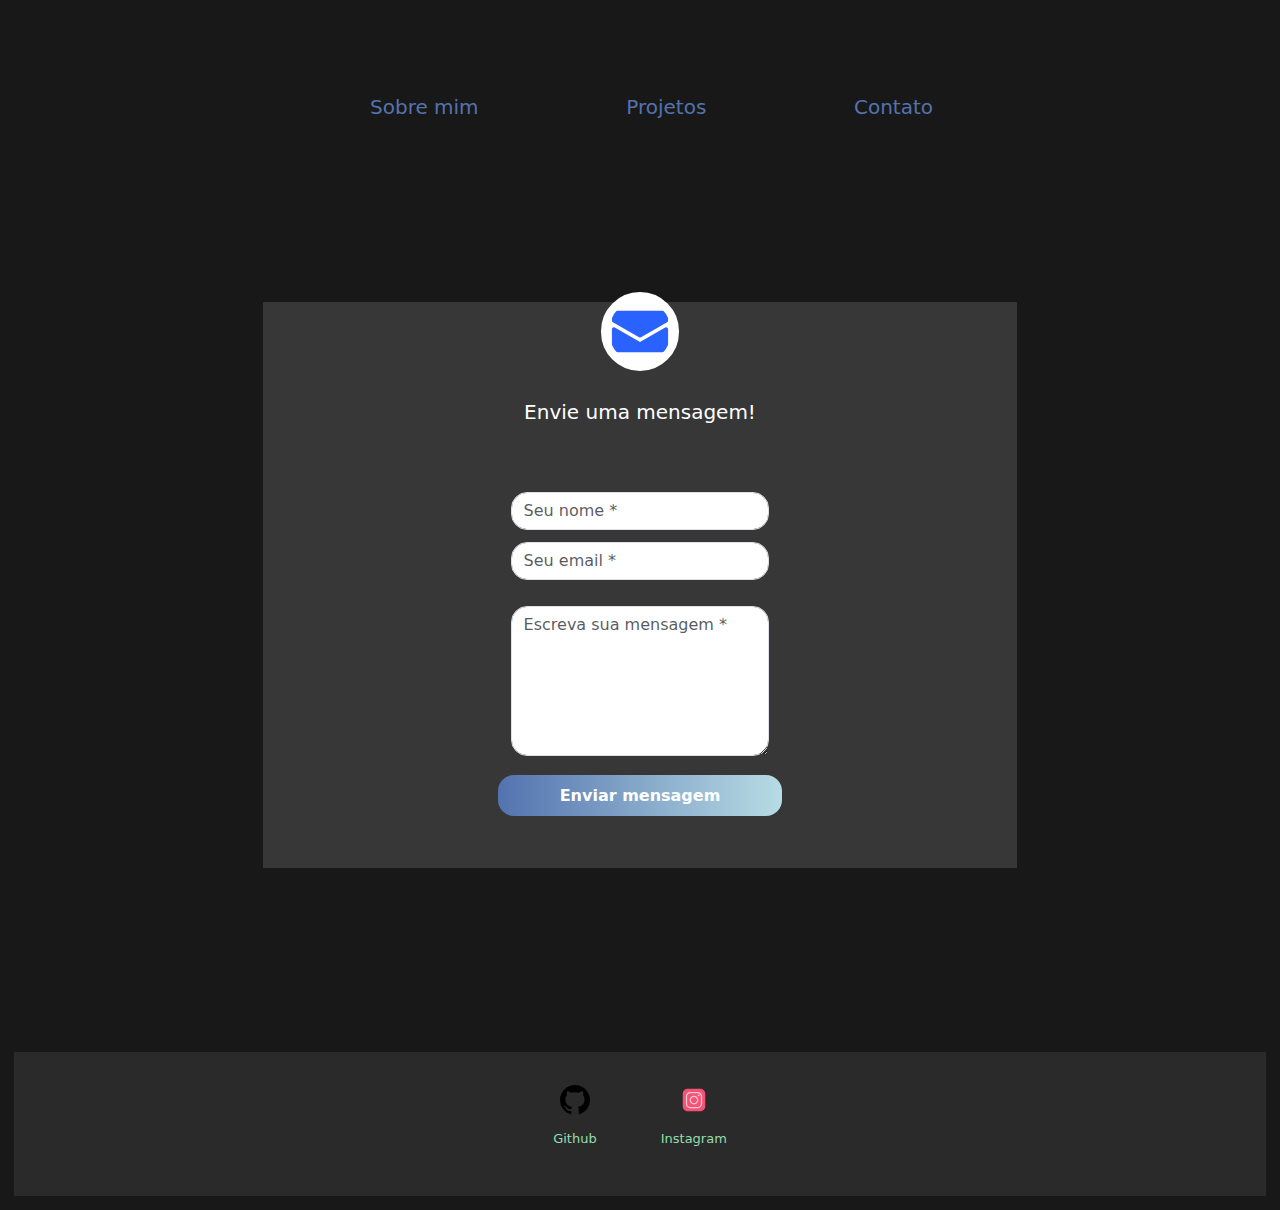
==== contacts.html @ 10b76bea "various changes" ====
<!DOCTYPE html>
<html lang="pt">

<head>
    <meta charset="UTF-8">
    <meta content="IE=edge" http-equiv="X-UA-Compatible">
    <meta content="width=device-width, initial-scale=1.0" name="viewport">
    <title>Daniel Wesley</title>
    <link href="https://cdn.jsdelivr.net/npm/bootstrap@5.2.0-beta1/dist/css/bootstrap.min.css" rel="stylesheet">
    <script src="https://cdn.jsdelivr.net/npm/bootstrap@5.2.0-beta1/dist/js/bootstrap.bundle.min.js">
    </script>
    <link href="style.css" rel="stylesheet">
</head>

<body>
    <div class="m-4">
        <nav class="navbar navbar-expand-lg">
            <div class="container">
                <a class="navbar-brand" href="#"></a> <button class="navbar-toggler" data-bs-target="#defaultNavbar1"
                    data-bs-toggle="collapse" type="button"><span class="navbar-toggler-icon"></span></button>
                <div class="collapse navbar-collapse" id="defaultNavbar1">
                    <div class="navbar-nav justify-content-between w-100">
                        <a class="nav-link" href="index.html">Sobre mim</a> <a class="nav-link"
                            href="projects.html">Projetos</a> <a class="nav-link" href="contacts.html">Contato</a>
                    </div>
                </div>
            </div>
        </nav>
    </div>
    <div class="container contact-form">
        <div class="contact-image"><img alt="rocket_contact" src="./photos/email.svg"></div>
        <form action="https://formsubmit.co/a1789c40b1936f868cdee5e244d9f7ed" method="post">
            <h3 id="h3size">Envie uma mensagem!</h3>
            <div class="row">
                <div class="col-md-6">
                    <div class="form-group">
                        <input class="form-control" name="txtName" placeholder="Seu nome *" type="text" value="">
                    </div>
                    <div class="form-group">
                        <input class="form-control" name="txtEmail" placeholder="Seu email *" type="email" value="">
                    </div>
                </div>
                <div class="col-md-6">
                    <div class="form-group">
                        <textarea class="form-control" name="txtMsg" placeholder="Escreva sua mensagem *"
                            style="width: 100%; height: 150px;"></textarea>
                    </div>
                </div>
                <div class="form-group" id="enviar">
                    <input class="btnContact" name="btnSubmit" type="submit" value="Enviar mensagem">
                </div><input name="_next" type="hidden" value="http://127.0.0.1:5501/thanks.html">
            </div>
        </form>
    </div><br>
    <br>
    <br>
    <br>
    <br>
    <footer>
        <a href="https://github.com/weszzy" rel="noopener noreferrer" target="_blank"><img alt="github icon"
                class="footer" src="./photos/github.svg">
            <p>Github</p>
        </a> <a href="https://instagram.com/weszzy" rel="noopener noreferrer" target="_blank"><img alt="instagram icon"
                class="footer" src="./photos/icons8-instagram.svg">
            <p>Instagram</p>
        </a><br>
    </footer>
</body>

</html>
---- style.css ----
* {
    margin: 2px;
    padding: 5px;
}


h2 {
    color: #131b22;
}

h3 {
    color: #232f3a;
    font-size: medium;
}

h4 {
    color: #5373af;
}

body {
    color: white;
    background-color: #181818;
}


.btn {
    border: none;
    border-radius: 10px;
    color: #fff;
    padding-bottom: 5px;
    position: relative;
}

.btn:hover {
    color: #fff;
}

.btn:after {
    content: "";
    width: 0;
    height: 2px;
    position: absolute;
    bottom: 0;
    left: 0;
    border-radius: 0 0 5px 5px;
    transition: all 0.35s ease 0s;
}

.btn:hover:after {
    width: 100%;
}

.btn:hover:after {
    width: 100%;
}

.btn.btn-xs {
    padding-bottom: 8px;
    background-image: linear-gradient(to top, #214ea0 0px, #34599e 6px, #48659b 6px, #3567c4 100%);
}

.btn.btn-xs:after {
    height: 6px;
}

.btn.red:after {
    background: #1fbfff;
}

@media only screen and (max-width: 767px) {
    .btn {
        margin-bottom: 20px;
    }
}

.nav-link {
    transition: 0.3s ease;
    background-color: #181818;
    color: #5373af;
    font-size: 20px;
    text-decoration: none;
    padding: 20px 0;
    margin: 0 20px;

}

.navbar {
    padding-left: 250px;
    padding-right: 250px;

}

.nav-link:hover {
    border-top: 4px solid #f2fcfe;
    border-bottom: 4px solid #f2fcfe;
    padding: 6px 0;
}

footer a {
    margin: 20px;
    text-align: center;
    color: #93ddaf;
    font-size: small;
}

footer {
    display: flex;
    justify-content: center;
    background-color: #2b2a2a;
    padding: 1px;
}

footer p {
    margin-top: 2px;
}

.footer {
    width: 40px;
    height: 40px;
}

.card {
    border: 1px solid #ddd;
    border-radius: 6px;
    max-width: 350px;
    text-align: center;
    margin-top: 60px;
    margin: auto;
    background: linear-gradient(to right, #5373af, #b7dce4) border-box;
    padding: 2vh 7vh;
}

.card_img {
    width: 120px;
    height: 120px;
    overflow: hidden;
    border-radius: 100%;
    margin: -60px auto 0;
}

.card_info {
    padding-bottom: 20px;
}

a {
    text-decoration: none;
    color: red;
}

a:hover {
    color: black;
}

.card {
    display: flex;
    justify-content: center;
    align-items: center;
}

#carouselExampleControls img {
    padding: 50px;
    max-width: 100%;
    max-height: 100%;
}

#myDIV img {
    max-width: 100%;
}

#myDIV3 img {
    max-width: 100%;
}


.brad {
    width: 3.0rem;
    height: 3.0rem;
}

.bulmap img {
    max-width: 100%;
}

.bulmaproject {
    padding-left: 135px;
    padding-right: 40px;
}

th {
    color: #ddd;
}

td {
    color: #ddd;
}

/*Contact page CSS*/

#h3size {
    font-size: 20px;
    color: white;
}

.form-group{
    justify-content: center;
    align-items: center;
}

.contact-form {
    background-color: #383737;
    margin-top: 10%;
    margin-bottom: 5%;
    width: 60%;
}

.contact-form .form-control {
    border-radius: 1rem;
}

.contact-image {
    text-align: center;
}

.contact-image img {
    background-color: white;
    border-radius: 6rem;
    width: 11%;
    margin-top: -3%;
    border: solid white;
    border-radius: 50%;
}

.contact-form form {
    padding: 10%;
    align-items: center;
    justify-content: center;
}

.contact-form form .row {
    margin-bottom: -7%;
    align-items: center;
    justify-content: center;
}

.contact-form h3 {
    margin-bottom: 8%;
    margin-top: -10%;
    text-align: center;
    color: #0062cc;
    align-items: center;
    justify-content: center;
}

.contact-form .btnContact {
    width: 50%;
    border: none;
    border-radius: 1rem;
    padding: 1.5%;
    background: linear-gradient(to right, #5373af, #b7dce4);
    font-weight: 600;
    color: #fff;
}

.btnContactSubmit {
    width: 70%;
    border-radius: 1rem;
    color: #fff;
    background-color: #0062cc;
    border: none;
    align-items: center;
    justify-content: center;
    text-align: center;
}

#enviar{
    justify-content: center;
    align-items: center;
    text-align: center;
}

/*thanks page css*/

.obg{

    text-align: center;
}
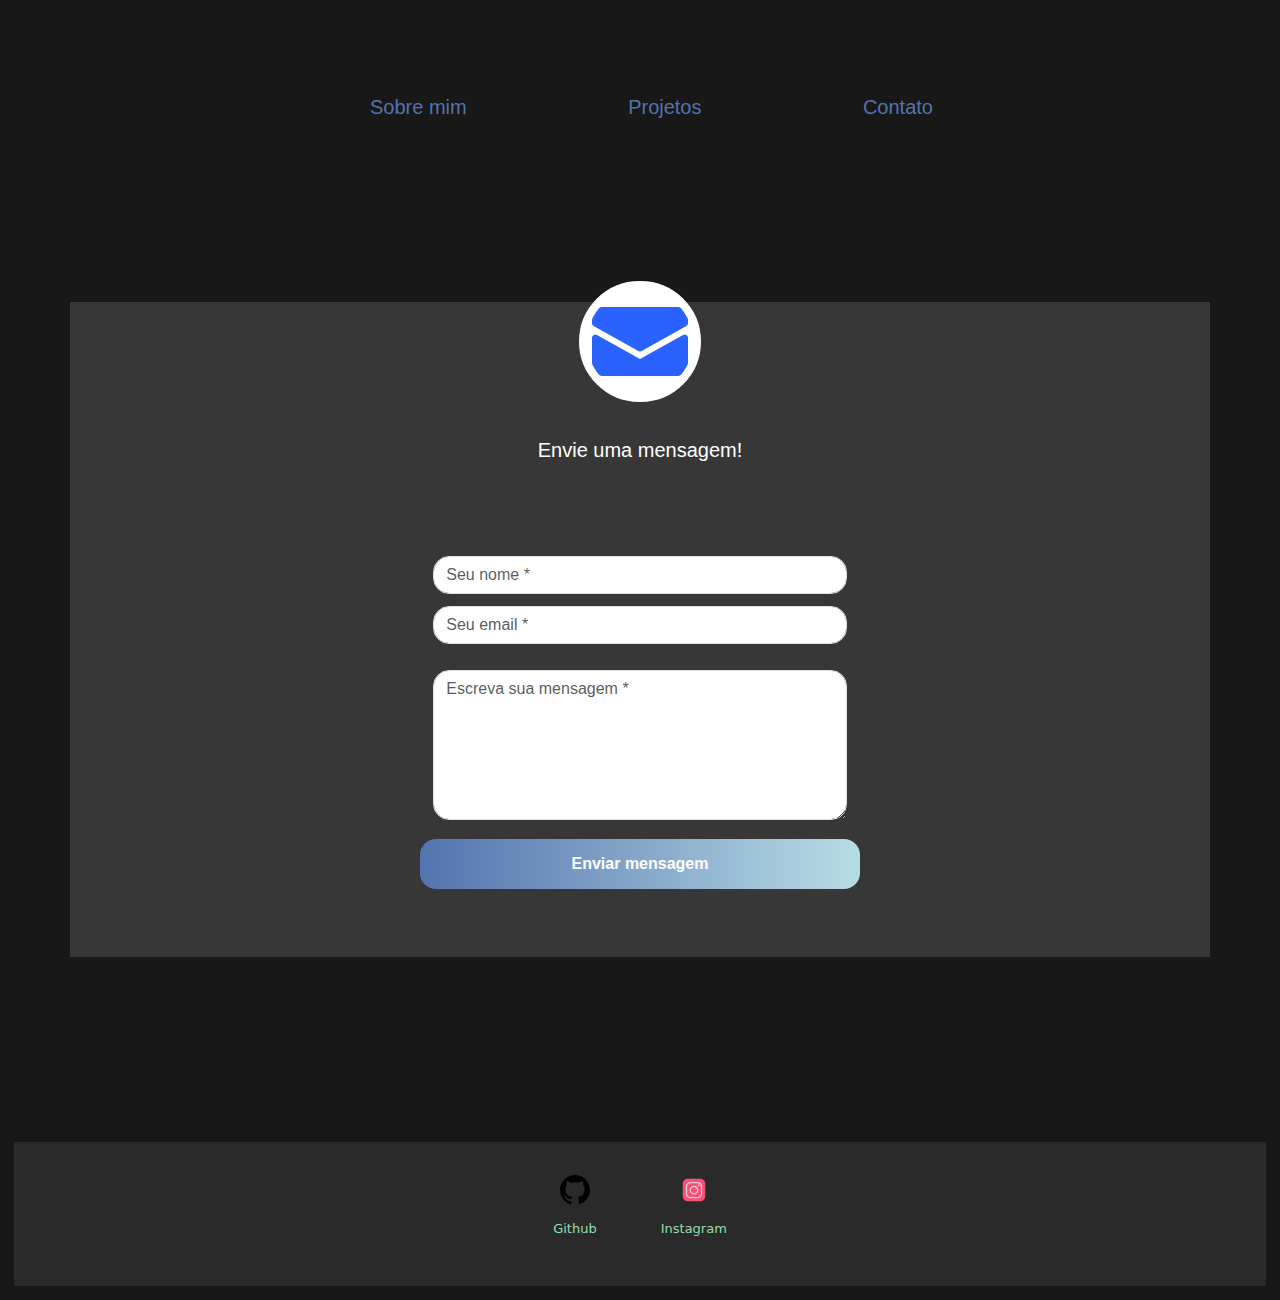
==== commit f90569d0: "fixed "thanks page"" ====
--- a/contacts.html
+++ b/contacts.html
@@ -48,7 +48,7 @@
                 </div>
                 <div class="form-group" id="enviar">
                     <input class="btnContact" name="btnSubmit" type="submit" value="Enviar mensagem">
-                </div><input name="_next" type="hidden" value="http://127.0.0.1:5501/thanks.html">
+                </div><input name="_next" type="hidden" value="https://weszzy.github.io/bootstrapPortfolio/thanks.html">
             </div>
         </form>
     </div><br>
--- a/style.css
+++ b/style.css
@@ -201,7 +201,7 @@
     color: white;
 }
 
-.form-group{
+.form-group {
     justify-content: center;
     align-items: center;
 }
@@ -272,7 +272,7 @@
     text-align: center;
 }
 
-#enviar{
+#enviar {
     justify-content: center;
     align-items: center;
     text-align: center;
@@ -280,7 +280,165 @@
 
 /*thanks page css*/
 
-.obg{
-
-    text-align: center;
+.obg {
+
+    text-align: center;
+}
+
+
+.page-header {
+    border-bottom: 2px solid #b2b7bd;
+}
+
+.container {
+    font-family: 'Open Sans', sans-serif;
+    width: 100%;
+    min-width: 448px;
+}
+
+.page-header {
+    border-bottom: 2px solid #85a6e2;
+}
+
+h1 {
+    color: #5373af;
+    font-family: 'Open Sans', sans-serif;
+    font-weight: 600;
+    text-align: center;
+}
+
+.timeline {
+
+    font-weight: 400;
+    list-style: none;
+    padding: 20px 0 20px;
+    position: relative;
+}
+
+.timeline:before {
+    top: 0;
+    bottom: 0;
+    position: absolute;
+    content: " ";
+    width: 3px;
+    background-color: #5373af;
+    left: 50%;
+    margin-left: -1.5px;
+}
+
+.timeline>li {
+    margin-bottom: 20px;
+    position: relative;
+
+}
+
+.timeline>li:before,
+.timeline>li:after {
+    content: " ";
+    display: table;
+
+}
+
+.timeline>li:after {
+    clear: both;
+}
+
+.timeline>li:before,
+.timeline>li:after {
+    content: " ";
+    display: table;
+}
+
+.timeline>li:after {
+    clear: both;
+}
+
+.timeline>li>.timeline-panel {
+    width: 46%;
+    float: left;
+    border: 1px solid #dbdbdb;
+    border-radius: 12px;
+    padding: 20px;
+    position: relative;
+    -webkit-box-shadow: 0 1px 6px rgba(0, 0, 0, 0.175);
+    box-shadow: 0 1px 6px rgba(0, 0, 0, 0.175);
+    background: linear-gradient(to right, #5373af, #b7dce4);
+
+}
+
+.timeline>li>.timeline-panel:before {
+    position: absolute;
+    top: 26px;
+    right: -15px;
+    display: inline-block;
+    border-top: 15px solid transparent;
+    border-left: 15px solid #ccc;
+    border-right: 0 solid #ccc;
+    border-bottom: 15px solid transparent;
+    content: " ";
+}
+
+.timeline>li>.timeline-panel:after {
+    position: absolute;
+    top: 27px;
+    right: -14px;
+    display: inline-block;
+    border-top: 14px solid transparent;
+    border-left: 14px solid #fff;
+    border-right: 0 solid #fff;
+    border-bottom: 14px solid transparent;
+    content: " ";
+}
+
+.timeline>li>.timeline-badge {
+    width: 20px;
+    height: 20px;
+    line-height: 20px;
+    font-size: 1.4em;
+    text-align: center;
+    position: absolute;
+    top: 30px;
+    left: 50%;
+    margin-left: -10px;
+    background-color: #5373af;
+    z-index: 100;
+    border-top-right-radius: 50%;
+    border-top-left-radius: 50%;
+    border-bottom-right-radius: 50%;
+    border-bottom-left-radius: 50%;
+    border: 4px solid #eaeaea;
+}
+
+.timeline>li.timeline-inverted>.timeline-panel {
+    float: right;
+}
+
+.timeline>li.timeline-inverted>.timeline-panel:before {
+    border-left-width: 0;
+    border-right-width: 15px;
+    left: -15px;
+    right: auto;
+}
+
+.timeline>li.timeline-inverted>.timeline-panel:after {
+    border-left-width: 0;
+    border-right-width: 14px;
+    left: -14px;
+    right: auto;
+}
+
+.timeline-title {
+    margin-top: 0;
+    color: inherit;
+    font-family: 'Open Sans', sans-serif;
+    font-weight: 600;
+}
+
+.timeline-body>p,
+.timeline-body>ul {
+    margin-bottom: 0;
+}
+
+.timeline-body>p+p {
+    margin-top: 5px;
 }